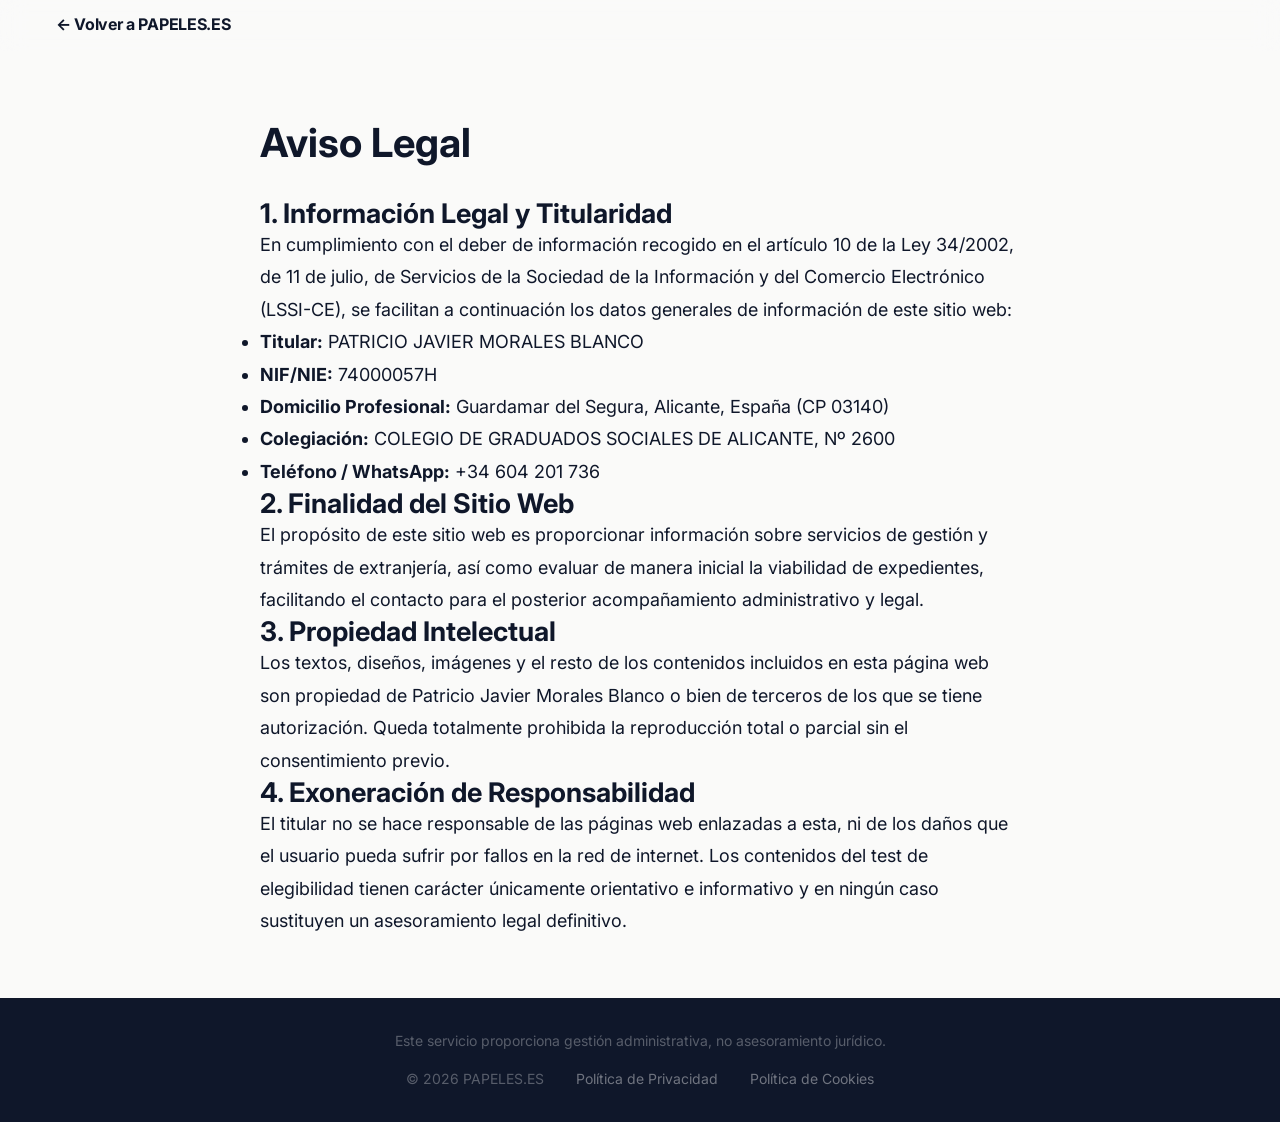
==== aviso-legal.html @ 507f4c93 "Add files via upload" ====
<!DOCTYPE html>
<html lang="es" data-theme="light">
<head>
    <meta charset="UTF-8">
    <meta name="viewport" content="width=device-width, initial-scale=1.0">
    <title>Aviso Legal — PAPELES.ES</title>
    <link rel="preconnect" href="https://fonts.googleapis.com">
    <link rel="preconnect" href="https://fonts.gstatic.com" crossorigin>
    <link href="https://fonts.googleapis.com/css2?family=Inter:wght@300..800&display=swap" rel="stylesheet">
    <link href="https://api.fontshare.com/v2/css?f[]=general-sans@500,600,700&display=swap" rel="stylesheet">
    <link rel="stylesheet" href="./base.css">
    <link rel="stylesheet" href="./style.css">
</head>
<body>
    <header class="header visible">
        <div class="header__inner">
            <a href="./index.html" class="header__logo">
                <span class="header__brand">← Volver a PAPELES.ES</span>
            </a>
        </div>
    </header>

    <main class="legal-page" style="padding: 120px 20px 60px; max-width: 800px; margin: 0 auto;">
        <h1 style="font-size: 2.5rem; margin-bottom: 2rem;">Aviso Legal</h1>
        
        <div class="legal-content" style="line-height: 1.8; color: var(--color-text);">
            <h2>1. Información Legal y Titularidad</h2>
            <p>En cumplimiento con el deber de información recogido en el artículo 10 de la Ley 34/2002, de 11 de julio, de Servicios de la Sociedad de la Información y del Comercio Electrónico (LSSI-CE), se facilitan a continuación los datos generales de información de este sitio web:</p>
            <ul>
                <li><strong>Titular:</strong> PATRICIO JAVIER MORALES BLANCO</li>
                <li><strong>NIF/NIE:</strong> 74000057H</li>
                <li><strong>Domicilio Profesional:</strong> Guardamar del Segura, Alicante, España (CP 03140)</li>
                <li><strong>Colegiación:</strong> COLEGIO DE GRADUADOS SOCIALES DE ALICANTE, Nº 2600</li>
                <li><strong>Teléfono / WhatsApp:</strong> +34 604 201 736</li>
            </ul>

            <h2>2. Finalidad del Sitio Web</h2>
            <p>El propósito de este sitio web es proporcionar información sobre servicios de gestión y trámites de extranjería, así como evaluar de manera inicial la viabilidad de expedientes, facilitando el contacto para el posterior acompañamiento administrativo y legal.</p>

            <h2>3. Propiedad Intelectual</h2>
            <p>Los textos, diseños, imágenes y el resto de los contenidos incluidos en esta página web son propiedad de Patricio Javier Morales Blanco o bien de terceros de los que se tiene autorización. Queda totalmente prohibida la reproducción total o parcial sin el consentimiento previo.</p>

            <h2>4. Exoneración de Responsabilidad</h2>
            <p>El titular no se hace responsable de las páginas web enlazadas a esta, ni de los daños que el usuario pueda sufrir por fallos en la red de internet. Los contenidos del test de elegibilidad tienen carácter únicamente orientativo e informativo y en ningún caso sustituyen un asesoramiento legal definitivo.</p>
        </div>
    </main>

    <footer class="footer" style="text-align: center; padding: 2rem;">
        <p class="footer__disclaimer" style="margin-bottom: 1rem;">Este servicio proporciona gestión administrativa, no asesoramiento jurídico.</p>
        <div class="footer__meta" style="justify-content: center; gap: 2rem;">
            <span>© 2026 PAPELES.ES</span>
            <a href="./politica-privacidad.html">Política de Privacidad</a>
            <a href="./politica-cookies.html">Política de Cookies</a>
        </div>
    </footer>
</body>
</html>
---- base.css ----
/* base.css — Reset and foundations */
*, *::before, *::after { box-sizing: border-box; margin: 0; padding: 0; }

html {
  -moz-text-size-adjust: none;
  -webkit-text-size-adjust: none;
  text-size-adjust: none;
  -webkit-font-smoothing: antialiased;
  -moz-osx-font-smoothing: grayscale;
  text-rendering: optimizeLegibility;
  scroll-behavior: smooth;
  hanging-punctuation: first last;
  scroll-padding-top: 5rem;
}

body {
  min-height: 100dvh;
  line-height: 1.6;
  font-family: var(--font-body, 'Inter', sans-serif);
  font-size: var(--text-base);
  color: var(--color-text);
  background-color: var(--color-bg);
}

img, picture, video, canvas, svg { display: block; max-width: 100%; height: auto; }
ul[role="list"], ol[role="list"] { list-style: none; }
input, button, textarea, select { font: inherit; color: inherit; }

h1, h2, h3, h4, h5, h6 { text-wrap: balance; line-height: 1.15; }
p, li, figcaption { text-wrap: pretty; max-width: 72ch; }

::selection {
  background: oklch(from var(--color-action) l c h / 0.25);
  color: var(--color-text);
}

:focus-visible {
  outline: 2px solid var(--color-action);
  outline-offset: 3px;
  border-radius: var(--radius-sm);
}

@media (prefers-reduced-motion: reduce) {
  *, *::before, *::after {
    animation-duration: 0.01ms !important;
    animation-iteration-count: 1 !important;
    transition-duration: 0.01ms !important;
    scroll-behavior: auto !important;
  }
}

button { cursor: pointer; background: none; border: none; }
table { border-collapse: collapse; width: 100%; }

a, button, [role="button"], [role="link"], input, textarea, select {
  transition: color var(--transition-interactive),
              background var(--transition-interactive),
              border-color var(--transition-interactive),
              box-shadow var(--transition-interactive);
}

.sr-only {
  position: absolute; width: 1px; height: 1px; padding: 0; margin: -1px;
  overflow: hidden; clip: rect(0, 0, 0, 0); white-space: nowrap; border-width: 0;
}
---- style.css ----
/* ============================================
   PAPELES.ES — Design Tokens & Component Styles
   ============================================ */

:root {
  /* Typography */
  --font-display: 'General Sans', 'Inter', sans-serif;
  --font-body: 'Inter', 'Helvetica Neue', sans-serif;

  /* Type Scale */
  --text-xs:   clamp(0.75rem,  0.7rem  + 0.25vw, 0.875rem);
  --text-sm:   clamp(0.875rem, 0.8rem  + 0.35vw, 1rem);
  --text-base: clamp(1rem,     0.95rem + 0.25vw, 1.125rem);
  --text-lg:   clamp(1.125rem, 1rem    + 0.75vw, 1.5rem);
  --text-xl:   clamp(1.5rem,   1.2rem  + 1.25vw, 2.25rem);
  --text-2xl:  clamp(2rem,     1.2rem  + 2.5vw,  3.5rem);
  --text-3xl:  clamp(2.5rem,   1rem    + 4vw,    5rem);

  /* Spacing */
  --space-1:  0.25rem;
  --space-2:  0.5rem;
  --space-3:  0.75rem;
  --space-4:  1rem;
  --space-5:  1.25rem;
  --space-6:  1.5rem;
  --space-8:  2rem;
  --space-10: 2.5rem;
  --space-12: 3rem;
  --space-16: 4rem;
  --space-20: 5rem;
  --space-24: 6rem;
  --space-32: 8rem;

  /* PAPELES.ES Colors — Custom palette */
  --color-bg:              #fafaf9;
  --color-surface:         #ffffff;
  --color-surface-2:       #f1f5f9;
  --color-surface-offset:  #e2e8f0;
  --color-divider:         #cbd5e1;
  --color-border:          #e2e8f0;

  --color-text:            #0f172a;
  --color-text-muted:      #475569;
  --color-text-faint:      #94a3b8;
  --color-text-inverse:    #fafaf9;

  /* Action = Teal */
  --color-action:          #0d9488;
  --color-action-hover:    #0f766e;
  --color-action-active:   #115e59;

  /* Dark navy */
  --color-dark:            #0f172a;
  --color-dark-lighter:    #1e293b;

  /* Urgent/accent */
  --color-urgent:          #ef4444;
  --color-highlight:       #fef3c7;

  /* Radius */
  --radius-sm: 0.375rem;
  --radius-md: 0.5rem;
  --radius-lg: 0.75rem;
  --radius-xl: 1rem;
  --radius-2xl: 1.25rem;
  --radius-full: 9999px;

  /* Transitions */
  --transition-interactive: 180ms cubic-bezier(0.16, 1, 0.3, 1);
  --ease-out: cubic-bezier(0.16, 1, 0.3, 1);

  /* Shadows */
  --shadow-sm: 0 1px 2px rgba(15, 23, 42, 0.06);
  --shadow-md: 0 4px 12px rgba(15, 23, 42, 0.08);
  --shadow-lg: 0 12px 32px rgba(15, 23, 42, 0.12);
  --shadow-xl: 0 20px 48px rgba(15, 23, 42, 0.16);

  /* Content widths */
  --content-narrow: 640px;
  --content-default: 960px;
  --content-wide: 1200px;
}

/* ============================================
   LANGUAGE SELECTOR
   ============================================ */
.lang-selector {
  position: fixed;
  inset: 0;
  z-index: 1000;
  background: var(--color-bg);
  display: flex;
  align-items: center;
  justify-content: center;
  opacity: 1;
  transition: opacity 0.4s var(--ease-out), visibility 0.4s;
}

.lang-selector.hidden {
  opacity: 0;
  visibility: hidden;
  pointer-events: none;
}

.lang-selector__inner {
  text-align: center;
  padding: var(--space-8);
  max-width: 480px;
  width: 100%;
}

.lang-selector__logo {
  display: flex;
  align-items: center;
  justify-content: center;
  gap: var(--space-3);
  margin-bottom: var(--space-8);
}

.lang-selector__brand {
  font-family: var(--font-display);
  font-weight: 700;
  font-size: var(--text-xl);
  color: var(--color-dark);
  letter-spacing: -0.02em;
}

.lang-selector__subtitle {
  color: var(--color-text-muted);
  font-size: var(--text-sm);
  margin-bottom: var(--space-8);
  line-height: 1.6;
}

.lang-selector__buttons {
  display: flex;
  flex-direction: column;
  gap: var(--space-3);
}

.lang-btn {
  display: flex;
  align-items: center;
  gap: var(--space-4);
  padding: var(--space-4) var(--space-6);
  border: 2px solid var(--color-border);
  border-radius: var(--radius-xl);
  background: var(--color-surface);
  font-size: var(--text-lg);
  font-weight: 500;
  color: var(--color-text);
  cursor: pointer;
  transition: all var(--transition-interactive);
  width: 100%;
}

.lang-btn:hover {
  border-color: var(--color-action);
  background: rgba(13, 148, 136, 0.04);
  transform: translateY(-2px);
  box-shadow: var(--shadow-md);
}

.lang-btn:active {
  transform: translateY(0);
}

.lang-btn__flag {
  font-size: 1.5rem;
  line-height: 1;
}

.lang-btn__label {
  font-family: var(--font-display);
}

/* ============================================
   HEADER
   ============================================ */
.header {
  position: fixed;
  top: 0;
  left: 0;
  right: 0;
  z-index: 100;
  background: rgba(250, 250, 249, 0.85);
  backdrop-filter: blur(12px);
  -webkit-backdrop-filter: blur(12px);
  border-bottom: 1px solid transparent;
  transition: border-color 0.3s, background 0.3s;
  display: none; /* hidden until language selected */
}

.header.visible {
  display: block;
}

.header.scrolled {
  border-bottom-color: var(--color-border);
  background: rgba(250, 250, 249, 0.95);
}

.header__inner {
  max-width: var(--content-wide);
  margin: 0 auto;
  padding: var(--space-3) var(--space-4);
  display: flex;
  align-items: center;
  justify-content: space-between;
  gap: var(--space-4);
}

.header__logo {
  display: flex;
  align-items: center;
  gap: var(--space-2);
  text-decoration: none;
  color: var(--color-dark);
  flex-shrink: 0;
}

.header__logo-icon {
  color: var(--color-action);
}

.header__brand {
  font-family: var(--font-display);
  font-weight: 700;
  font-size: var(--text-sm);
  letter-spacing: -0.02em;
}

.header__nav {
  display: none;
  align-items: center;
  gap: var(--space-6);
}

@media (min-width: 768px) {
  .header__nav {
    display: flex;
  }
}

.nav-link {
  font-size: var(--text-sm);
  font-weight: 500;
  color: var(--color-text-muted);
  text-decoration: none;
  padding: var(--space-2) 0;
  position: relative;
}

.nav-link:hover {
  color: var(--color-text);
}

.nav-link--cta {
  background: var(--color-action);
  color: var(--color-text-inverse) !important;
  padding: var(--space-2) var(--space-4);
  border-radius: var(--radius-full);
  font-weight: 600;
}

.nav-link--cta:hover {
  background: var(--color-action-hover);
}

.header__actions {
  display: flex;
  align-items: center;
  gap: var(--space-3);
}

.lang-switch {
  display: flex;
  background: var(--color-surface-2);
  border-radius: var(--radius-full);
  padding: 2px;
  gap: 2px;
}

.lang-switch__btn {
  font-size: var(--text-xs);
  font-weight: 600;
  padding: var(--space-1) var(--space-2);
  border-radius: var(--radius-full);
  color: var(--color-text-muted);
  transition: all var(--transition-interactive);
  min-width: 36px;
  text-align: center;
}

.lang-switch__btn.active {
  background: var(--color-action);
  color: var(--color-text-inverse);
}

.lang-switch__btn:hover:not(.active) {
  color: var(--color-text);
  background: var(--color-surface);
}

.mobile-menu-btn {
  display: flex;
  padding: var(--space-2);
  color: var(--color-text);
}

@media (min-width: 768px) {
  .mobile-menu-btn {
    display: none;
  }
}

.mobile-nav {
  display: none;
  flex-direction: column;
  padding: var(--space-4);
  gap: var(--space-2);
  border-top: 1px solid var(--color-border);
  background: var(--color-bg);
}

.mobile-nav.open {
  display: flex;
}

.mobile-nav__link {
  display: block;
  padding: var(--space-3) var(--space-4);
  font-size: var(--text-base);
  font-weight: 500;
  color: var(--color-text);
  text-decoration: none;
  border-radius: var(--radius-lg);
}

.mobile-nav__link:hover,
.mobile-nav__link:active {
  background: var(--color-surface-2);
}

.mobile-nav__link--cta {
  background: var(--color-action);
  color: var(--color-text-inverse);
  text-align: center;
  font-weight: 600;
  margin-top: var(--space-2);
}

.mobile-nav__link--cta:hover,
.mobile-nav__link--cta:active {
  background: var(--color-action-hover);
  color: var(--color-text-inverse);
}

/* ============================================
   HERO
   ============================================ */
.hero {
  position: relative;
  padding: calc(var(--space-32) + 2rem) var(--space-4) var(--space-16);
  overflow: hidden;
  background: linear-gradient(135deg, #0f172a 0%, #1e293b 50%, #0f172a 100%);
  color: var(--color-text-inverse);
  min-height: 90vh;
  display: flex;
  align-items: center;
}

.hero__bg {
  position: absolute;
  inset: 0;
  pointer-events: none;
}

.hero__pattern {
  position: absolute;
  inset: 0;
  background-image:
    radial-gradient(circle at 20% 50%, rgba(13, 148, 136, 0.15) 0%, transparent 50%),
    radial-gradient(circle at 80% 20%, rgba(13, 148, 136, 0.1) 0%, transparent 40%),
    radial-gradient(circle at 60% 80%, rgba(13, 148, 136, 0.08) 0%, transparent 40%);
}

.hero__pattern::before {
  content: '';
  position: absolute;
  inset: 0;
  background-image: url("data:image/svg+xml,%3Csvg width='60' height='60' viewBox='0 0 60 60' xmlns='http://www.w3.org/2000/svg'%3E%3Cg fill='none' fill-rule='evenodd'%3E%3Cg fill='%230d9488' fill-opacity='0.06'%3E%3Ccircle cx='30' cy='30' r='1.5'/%3E%3C/g%3E%3C/g%3E%3C/svg%3E");
}

.hero__content {
  position: relative;
  z-index: 1;
  max-width: var(--content-default);
  margin: 0 auto;
  text-align: center;
}

.hero__badge {
  margin-bottom: var(--space-6);
}

.badge {
  display: inline-block;
  font-size: var(--text-sm);
  font-weight: 600;
  padding: var(--space-2) var(--space-4);
  border-radius: var(--radius-full);
  background: rgba(13, 148, 136, 0.15);
  color: #5eead4;
  border: 1px solid rgba(13, 148, 136, 0.3);
}

.badge--urgent {
  background: rgba(239, 68, 68, 0.15);
  color: #fca5a5;
  border-color: rgba(239, 68, 68, 0.3);
  animation: pulse-badge 2s ease-in-out infinite;
}

@keyframes pulse-badge {
  0%, 100% { opacity: 1; }
  50% { opacity: 0.75; }
}

.hero__title {
  font-family: var(--font-display);
  font-size: var(--text-3xl);
  font-weight: 700;
  line-height: 1.1;
  letter-spacing: -0.03em;
  margin-bottom: var(--space-6);
  max-width: 18ch;
  margin-inline: auto;
}

.hero__subtitle {
  font-size: var(--text-lg);
  color: rgba(255, 255, 255, 0.7);
  max-width: 48ch;
  margin: 0 auto var(--space-8);
  line-height: 1.6;
}

.hero__cta {
  display: flex;
  flex-wrap: wrap;
  gap: var(--space-3);
  justify-content: center;
  margin-bottom: var(--space-10);
}

.hero__trust {
  display: flex;
  flex-wrap: wrap;
  gap: var(--space-6);
  justify-content: center;
  padding-top: var(--space-6);
  border-top: 1px solid rgba(255, 255, 255, 0.1);
}

.hero__trust-item {
  display: flex;
  align-items: center;
  gap: var(--space-2);
  font-size: var(--text-sm);
  color: rgba(255, 255, 255, 0.6);
}

.hero__trust-item svg {
  color: var(--color-action);
  flex-shrink: 0;
}

/* ============================================
   BUTTONS
   ============================================ */
.btn {
  display: inline-flex;
  align-items: center;
  justify-content: center;
  gap: var(--space-2);
  padding: var(--space-3) var(--space-6);
  font-family: var(--font-body);
  font-size: var(--text-sm);
  font-weight: 600;
  text-decoration: none;
  border-radius: var(--radius-full);
  border: 2px solid transparent;
  cursor: pointer;
  transition: all var(--transition-interactive);
  white-space: nowrap;
}

.btn--primary {
  background: var(--color-action);
  color: var(--color-text-inverse);
}

.btn--primary:hover {
  background: var(--color-action-hover);
  transform: translateY(-1px);
  box-shadow: 0 8px 24px rgba(13, 148, 136, 0.3);
}

.btn--primary:active {
  transform: translateY(0);
  box-shadow: none;
}

.btn--ghost {
  background: transparent;
  color: rgba(255, 255, 255, 0.9);
  border-color: rgba(255, 255, 255, 0.2);
}

.btn--ghost:hover {
  background: rgba(255, 255, 255, 0.1);
  border-color: rgba(255, 255, 255, 0.4);
}

.btn--outline {
  background: transparent;
  color: var(--color-action);
  border-color: var(--color-action);
}

.btn--outline:hover {
  background: var(--color-action);
  color: var(--color-text-inverse);
}

.btn--full {
  width: 100%;
}

.btn--lg {
  padding: var(--space-4) var(--space-8);
  font-size: var(--text-base);
}

.btn--sm {
  padding: var(--space-2) var(--space-4);
  font-size: var(--text-xs);
}

/* ============================================
   SHARED SECTION STYLES
   ============================================ */
.container {
  max-width: var(--content-wide);
  margin: 0 auto;
  padding-inline: var(--space-4);
}

@media (min-width: 768px) {
  .container {
    padding-inline: var(--space-8);
  }
}

section {
  padding-block: clamp(var(--space-12), 6vw, var(--space-24));
}

.section-header {
  text-align: center;
  margin-bottom: clamp(var(--space-8), 4vw, var(--space-16));
}

.section-label {
  display: inline-block;
  font-size: var(--text-xs);
  font-weight: 700;
  text-transform: uppercase;
  letter-spacing: 0.1em;
  color: var(--color-action);
  margin-bottom: var(--space-3);
}

.section-title {
  font-family: var(--font-display);
  font-size: var(--text-2xl);
  font-weight: 700;
  color: var(--color-text);
  letter-spacing: -0.02em;
  margin-bottom: var(--space-4);
}

.section-desc {
  font-size: var(--text-base);
  color: var(--color-text-muted);
  max-width: 50ch;
  margin-inline: auto;
}

/* ============================================
   SERVICES
   ============================================ */
.services {
  background: var(--color-bg);
}

.services__grid {
  display: grid;
  grid-template-columns: repeat(auto-fill, minmax(min(280px, 100%), 1fr));
  gap: var(--space-4);
}

.service-card {
  background: var(--color-surface);
  border: 1px solid var(--color-border);
  border-radius: var(--radius-xl);
  padding: var(--space-6);
  transition: all var(--transition-interactive);
  position: relative;
  overflow: hidden;
}

.service-card:hover {
  border-color: var(--color-action);
  transform: translateY(-2px);
  box-shadow: var(--shadow-md);
}

.service-card--highlighted {
  border-color: var(--color-action);
  background: linear-gradient(135deg, rgba(13, 148, 136, 0.03), rgba(13, 148, 136, 0.08));
}

.service-card--highlighted::before {
  content: '';
  position: absolute;
  top: 0;
  left: 0;
  right: 0;
  height: 3px;
  background: var(--color-action);
}

.service-card__badge {
  position: absolute;
  top: var(--space-3);
  right: var(--space-3);
  font-size: var(--text-xs);
  font-weight: 700;
  padding: var(--space-1) var(--space-3);
  border-radius: var(--radius-full);
  background: var(--color-urgent);
  color: white;
  text-transform: uppercase;
  letter-spacing: 0.05em;
}

.service-card__icon {
  width: 48px;
  height: 48px;
  border-radius: var(--radius-lg);
  background: rgba(13, 148, 136, 0.1);
  display: flex;
  align-items: center;
  justify-content: center;
  margin-bottom: var(--space-4);
  color: var(--color-action);
}

.service-card__title {
  font-family: var(--font-display);
  font-size: var(--text-lg);
  font-weight: 600;
  color: var(--color-text);
  margin-bottom: var(--space-2);
}

.service-card__desc {
  font-size: var(--text-sm);
  color: var(--color-text-muted);
  margin-bottom: var(--space-4);
}

.service-card__link {
  font-size: var(--text-sm);
  font-weight: 600;
  color: var(--color-action);
  text-decoration: none;
  display: inline-flex;
  align-items: center;
  gap: var(--space-1);
}

.service-card__link:hover {
  text-decoration: underline;
}

/* ============================================
   HOW IT WORKS
   ============================================ */
.how-it-works {
  background: var(--color-surface-2);
}

.steps {
  display: flex;
  flex-direction: column;
  align-items: center;
  gap: var(--space-6);
}

@media (min-width: 768px) {
  .steps {
    flex-direction: row;
    align-items: flex-start;
    justify-content: center;
    gap: var(--space-4);
  }
}

.step {
  text-align: center;
  max-width: 280px;
  flex: 1;
}

.step__number {
  display: inline-flex;
  align-items: center;
  justify-content: center;
  width: 36px;
  height: 36px;
  border-radius: var(--radius-full);
  background: var(--color-action);
  color: var(--color-text-inverse);
  font-weight: 700;
  font-size: var(--text-sm);
  margin-bottom: var(--space-4);
}

.step__icon {
  color: var(--color-action);
  margin-bottom: var(--space-4);
  display: flex;
  justify-content: center;
}

.step__title {
  font-family: var(--font-display);
  font-size: var(--text-lg);
  font-weight: 600;
  margin-bottom: var(--space-2);
}

.step__desc {
  font-size: var(--text-sm);
  color: var(--color-text-muted);
}

.step__connector {
  display: none;
  align-items: center;
  padding-top: var(--space-16);
  color: var(--color-text-faint);
}

@media (min-width: 768px) {
  .step__connector {
    display: flex;
  }
}

/* ============================================
   PRICING
   ============================================ */
.pricing {
  background: var(--color-bg);
}

.pricing__grid {
  display: grid;
  grid-template-columns: 1fr;
  gap: var(--space-4);
  max-width: 960px;
  margin: 0 auto;
}

@media (min-width: 768px) {
  .pricing__grid {
    grid-template-columns: repeat(3, 1fr);
    align-items: start;
  }
}

.pricing-card {
  background: var(--color-surface);
  border: 1px solid var(--color-border);
  border-radius: var(--radius-2xl);
  padding: var(--space-6);
  position: relative;
  transition: all var(--transition-interactive);
}

.pricing-card:hover {
  box-shadow: var(--shadow-md);
}

.pricing-card--popular {
  border-color: var(--color-action);
  border-width: 2px;
  box-shadow: var(--shadow-lg);
  position: relative;
}

@media (min-width: 768px) {
  .pricing-card--popular {
    transform: scale(1.05);
    z-index: 1;
  }
}

.pricing-card__badge {
  position: absolute;
  top: -14px;
  left: 50%;
  transform: translateX(-50%);
  background: var(--color-action);
  color: var(--color-text-inverse);
  font-size: var(--text-xs);
  font-weight: 700;
  padding: var(--space-1) var(--space-4);
  border-radius: var(--radius-full);
  white-space: nowrap;
}

.pricing-card__header {
  text-align: center;
  margin-bottom: var(--space-6);
  padding-bottom: var(--space-6);
  border-bottom: 1px solid var(--color-border);
}

.pricing-card__name {
  font-family: var(--font-display);
  font-size: var(--text-lg);
  font-weight: 600;
  margin-bottom: var(--space-3);
}

.pricing-card__price {
  font-family: var(--font-display);
  font-size: var(--text-2xl);
  font-weight: 700;
  color: var(--color-text);
  letter-spacing: -0.03em;
}

.pricing-card__period {
  font-size: var(--text-xs);
  color: var(--color-text-muted);
  margin-top: var(--space-1);
}

.pricing-card__features {
  list-style: none;
  padding: 0;
  margin-bottom: var(--space-6);
  display: flex;
  flex-direction: column;
  gap: var(--space-3);
}

.pricing-card__features li {
  font-size: var(--text-sm);
  color: var(--color-text-muted);
  padding-left: var(--space-1);
}

/* ============================================
   TRUST
   ============================================ */
.trust {
  background: var(--color-surface-2);
}

.trust__grid {
  display: grid;
  grid-template-columns: repeat(2, 1fr);
  gap: var(--space-4);
}

@media (min-width: 768px) {
  .trust__grid {
    grid-template-columns: repeat(4, 1fr);
  }
}

.trust-card {
  background: var(--color-surface);
  border: 1px solid var(--color-border);
  border-radius: var(--radius-xl);
  padding: var(--space-6);
  text-align: center;
  display: flex;
  flex-direction: column;
  align-items: center;
  gap: var(--space-3);
}

.trust-card__icon {
  color: var(--color-action);
}

.trust-card__number {
  font-family: var(--font-display);
  font-size: var(--text-2xl);
  font-weight: 700;
  color: var(--color-action);
  tabular-nums: all;
  font-variant-numeric: tabular-nums;
}

.trust-card__label {
  font-size: var(--text-sm);
  color: var(--color-text-muted);
}

.trust-card__text {
  font-size: var(--text-sm);
  font-weight: 600;
  color: var(--color-text);
}

.trust-card__rating {
  font-size: var(--text-lg);
  color: #f59e0b;
  font-weight: 600;
}

.trust-card__rating span {
  color: var(--color-text);
  font-size: var(--text-sm);
}

/* ============================================
   FAQ
   ============================================ */
.faq {
  background: var(--color-bg);
}

.faq__list {
  max-width: var(--content-narrow);
  margin: 0 auto;
  display: flex;
  flex-direction: column;
  gap: var(--space-2);
}

.faq-item {
  border: 1px solid var(--color-border);
  border-radius: var(--radius-lg);
  overflow: hidden;
  transition: all var(--transition-interactive);
}

.faq-item:hover {
  border-color: var(--color-action);
}

.faq-item__question {
  width: 100%;
  padding: var(--space-4) var(--space-5);
  display: flex;
  align-items: center;
  justify-content: space-between;
  gap: var(--space-3);
  font-size: var(--text-base);
  font-weight: 600;
  color: var(--color-text);
  text-align: left;
  cursor: pointer;
  background: var(--color-surface);
}

.faq-item__question:hover {
  background: var(--color-surface-2);
}

.faq-item__icon {
  flex-shrink: 0;
  width: 20px;
  height: 20px;
  transition: transform 0.3s var(--ease-out);
  color: var(--color-text-muted);
}

.faq-item.open .faq-item__icon {
  transform: rotate(45deg);
}

.faq-item__answer {
  max-height: 0;
  overflow: hidden;
  transition: max-height 0.3s var(--ease-out), padding 0.3s var(--ease-out);
}

.faq-item.open .faq-item__answer {
  max-height: 300px;
}

.faq-item__answer-inner {
  padding: 0 var(--space-5) var(--space-5);
  font-size: var(--text-sm);
  color: var(--color-text-muted);
  line-height: 1.7;
}

/* ============================================
   ELIGIBILITY FUNNEL
   ============================================ */
.eligibility {
  background: var(--color-surface-2);
}

.funnel {
  max-width: var(--content-narrow);
  margin: 0 auto;
  background: var(--color-surface);
  border: 1px solid var(--color-border);
  border-radius: var(--radius-2xl);
  padding: var(--space-6);
  box-shadow: var(--shadow-md);
}

.funnel__progress {
  height: 6px;
  background: var(--color-surface-2);
  border-radius: var(--radius-full);
  margin-bottom: var(--space-6);
  overflow: hidden;
}

.funnel__bar {
  height: 100%;
  background: var(--color-action);
  border-radius: var(--radius-full);
  width: 0%;
  transition: width 0.5s var(--ease-out);
}

.funnel__content {
  min-height: 300px;
}

.funnel-step {
  animation: fadeIn 0.4s var(--ease-out);
}

@keyframes fadeIn {
  from { opacity: 0; transform: translateY(8px); }
  to { opacity: 1; transform: translateY(0); }
}

.funnel-step__question {
  font-family: var(--font-display);
  font-size: var(--text-xl);
  font-weight: 600;
  color: var(--color-text);
  margin-bottom: var(--space-6);
  line-height: 1.3;
}

.funnel-step__options {
  display: flex;
  flex-direction: column;
  gap: var(--space-3);
}

.funnel-option {
  display: flex;
  align-items: center;
  gap: var(--space-3);
  padding: var(--space-4);
  border: 2px solid var(--color-border);
  border-radius: var(--radius-lg);
  cursor: pointer;
  font-size: var(--text-base);
  font-weight: 500;
  color: var(--color-text);
  transition: all var(--transition-interactive);
  background: var(--color-surface);
}

.funnel-option:hover {
  border-color: var(--color-action);
  background: rgba(13, 148, 136, 0.03);
}

.funnel-option:active {
  transform: scale(0.99);
}

.funnel-option__radio {
  width: 22px;
  height: 22px;
  border-radius: var(--radius-full);
  border: 2px solid var(--color-border);
  flex-shrink: 0;
  position: relative;
  transition: all var(--transition-interactive);
}

.funnel-option:hover .funnel-option__radio {
  border-color: var(--color-action);
}

/* Result screen */
.funnel-result {
  text-align: center;
  animation: fadeIn 0.4s var(--ease-out);
}

.funnel-result__icon {
  width: 64px;
  height: 64px;
  border-radius: var(--radius-full);
  background: rgba(13, 148, 136, 0.1);
  display: flex;
  align-items: center;
  justify-content: center;
  margin: 0 auto var(--space-4);
  color: var(--color-action);
}

.funnel-result__title {
  font-family: var(--font-display);
  font-size: var(--text-xl);
  font-weight: 700;
  color: var(--color-text);
  margin-bottom: var(--space-2);
}

.funnel-result__type {
  font-size: var(--text-lg);
  font-weight: 600;
  color: var(--color-action);
  margin-bottom: var(--space-4);
}

.funnel-result__desc {
  font-size: var(--text-sm);
  color: var(--color-text-muted);
  margin-bottom: var(--space-6);
  max-width: 48ch;
  margin-inline: auto;
}

.funnel-result__checklist {
  text-align: left;
  background: var(--color-surface-2);
  border-radius: var(--radius-lg);
  padding: var(--space-4);
  margin-bottom: var(--space-6);
}

.funnel-result__checklist h4 {
  font-size: var(--text-sm);
  font-weight: 700;
  margin-bottom: var(--space-3);
  color: var(--color-text);
}

.funnel-result__checklist ul {
  list-style: none;
  padding: 0;
  display: flex;
  flex-direction: column;
  gap: var(--space-2);
}

.funnel-result__checklist li {
  font-size: var(--text-sm);
  color: var(--color-text-muted);
  padding-left: var(--space-5);
  position: relative;
}

.funnel-result__checklist li::before {
  content: '☐';
  position: absolute;
  left: 0;
  color: var(--color-action);
}

.funnel-result__actions {
  display: flex;
  flex-direction: column;
  gap: var(--space-3);
  align-items: center;
}

.funnel-restart {
  font-size: var(--text-sm);
  color: var(--color-text-muted);
  text-decoration: underline;
  cursor: pointer;
  background: none;
  border: none;
  margin-top: var(--space-2);
}

/* Email capture */
.email-capture {
  display: flex;
  flex-direction: column;
  gap: var(--space-3);
  align-items: center;
  margin-top: var(--space-4);
}

.email-capture input {
  width: 100%;
  max-width: 300px;
  padding: var(--space-3) var(--space-4);
  border: 2px solid var(--color-border);
  border-radius: var(--radius-lg);
  font-size: var(--text-base);
  background: var(--color-surface);
}

.email-capture input:focus {
  border-color: var(--color-action);
  outline: none;
  box-shadow: 0 0 0 3px rgba(13, 148, 136, 0.15);
}

/* ============================================
   FOOTER
   ============================================ */
.footer {
  background: var(--color-dark);
  color: rgba(255, 255, 255, 0.7);
  padding: var(--space-12) 0 var(--space-6);
}

.footer__top {
  display: flex;
  flex-direction: column;
  gap: var(--space-8);
  padding-bottom: var(--space-8);
  border-bottom: 1px solid rgba(255, 255, 255, 0.1);
  margin-bottom: var(--space-6);
}

@media (min-width: 768px) {
  .footer__top {
    flex-direction: row;
    justify-content: space-between;
  }
}

.footer__logo {
  display: flex;
  align-items: center;
  gap: var(--space-2);
  color: white;
}

.footer__logo span {
  font-family: var(--font-display);
  font-weight: 700;
  font-size: var(--text-sm);
}

.footer__tagline {
  font-size: var(--text-sm);
  color: rgba(255, 255, 255, 0.5);
  margin-top: var(--space-2);
}

.footer__links {
  display: flex;
  gap: var(--space-12);
}

.footer__col {
  display: flex;
  flex-direction: column;
  gap: var(--space-2);
}

.footer__col h4 {
  font-size: var(--text-xs);
  font-weight: 700;
  text-transform: uppercase;
  letter-spacing: 0.1em;
  color: rgba(255, 255, 255, 0.4);
  margin-bottom: var(--space-2);
}

.footer__col a {
  font-size: var(--text-sm);
  color: rgba(255, 255, 255, 0.6);
  text-decoration: none;
  transition: color var(--transition-interactive);
}

.footer__col a:hover {
  color: white;
}

.footer__bottom {
  display: flex;
  flex-direction: column;
  gap: var(--space-4);
}

.footer__disclaimer {
  font-size: var(--text-xs);
  color: rgba(255, 255, 255, 0.3);
  line-height: 1.6;
  max-width: 100%;
}

.footer__meta {
  display: flex;
  flex-wrap: wrap;
  gap: var(--space-4);
  font-size: var(--text-xs);
  color: rgba(255, 255, 255, 0.3);
}

.footer__meta a {
  color: rgba(255, 255, 255, 0.4);
  text-decoration: none;
}

.footer__meta a:hover {
  color: var(--color-action);
}

/* ============================================
   SCROLL ANIMATIONS
   ============================================ */
.fade-in {
  opacity: 1;
}

@supports (animation-timeline: scroll()) {
  .fade-in {
    opacity: 0;
    animation: revealFade linear both;
    animation-timeline: view();
    animation-range: entry 0% entry 35%;
  }
}

@keyframes revealFade {
  to { opacity: 1; }
}

/* Fallback for browsers without scroll-driven animations */
@supports not (animation-timeline: scroll()) {
  .fade-in {
    opacity: 0;
    transition: opacity 0.6s var(--ease-out);
  }
  .fade-in.visible {
    opacity: 1;
  }
}

/* ============================================
   UTILITIES
   ============================================ */
.visually-hidden {
  position: absolute;
  width: 1px;
  height: 1px;
  padding: 0;
  margin: -1px;
  overflow: hidden;
  clip: rect(0, 0, 0, 0);
  white-space: nowrap;
  border: 0;
}
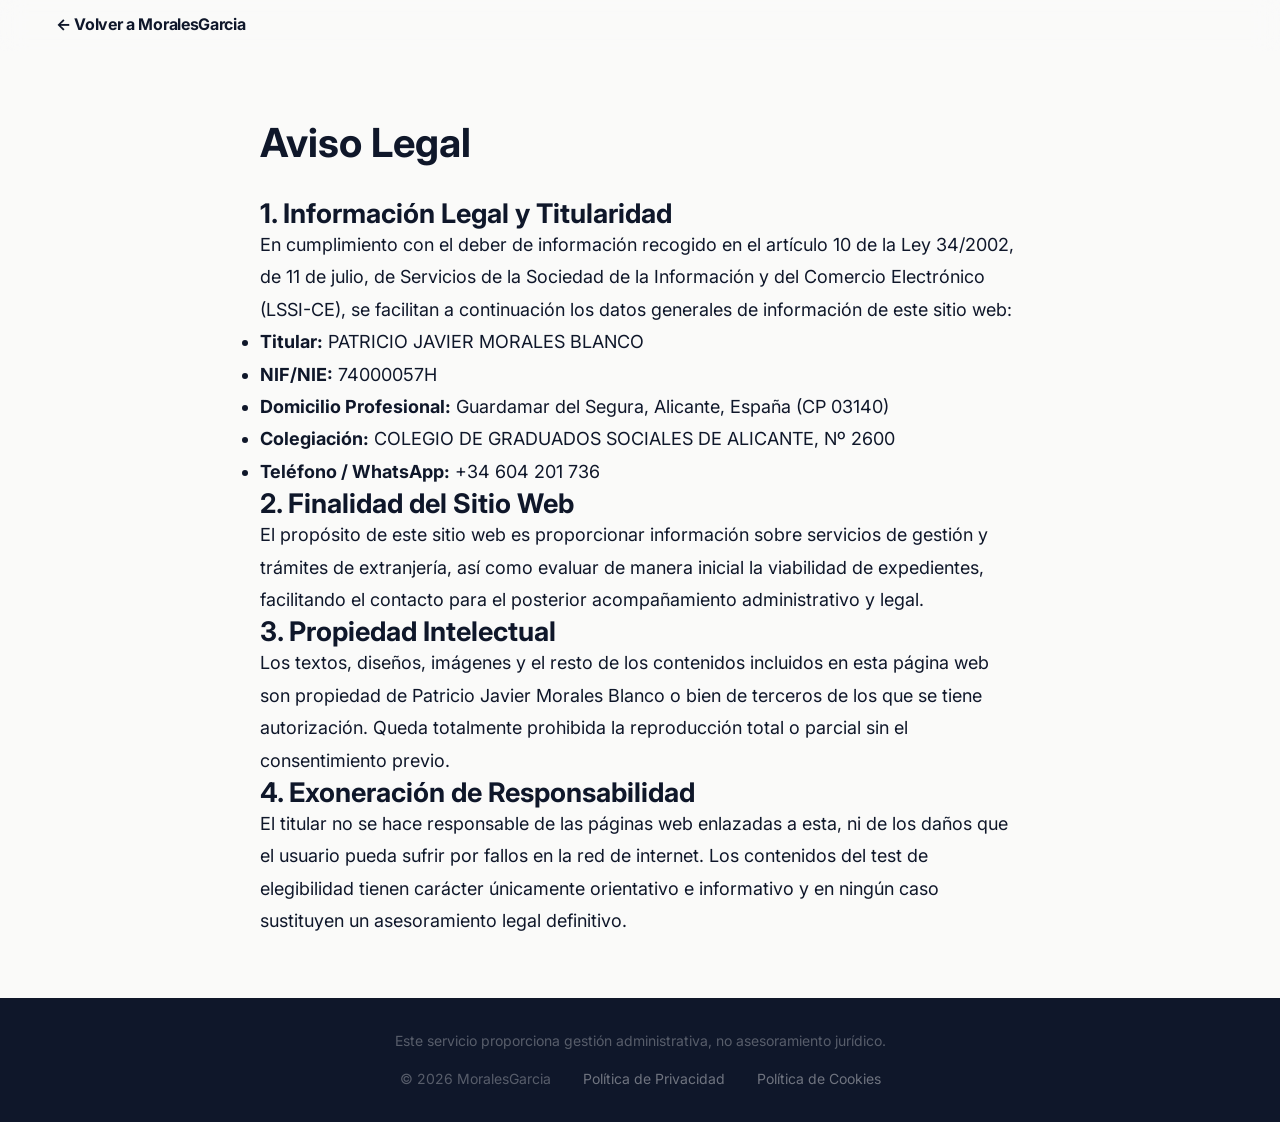
==== commit dcd86c61: "feat: update website content and legal pages" ====
--- a/aviso-legal.html
+++ b/aviso-legal.html
@@ -3,7 +3,7 @@
 <head>
     <meta charset="UTF-8">
     <meta name="viewport" content="width=device-width, initial-scale=1.0">
-    <title>Aviso Legal — PAPELES.ES</title>
+    <title>Aviso Legal — MoralesGarcia</title>
     <link rel="preconnect" href="https://fonts.googleapis.com">
     <link rel="preconnect" href="https://fonts.gstatic.com" crossorigin>
     <link href="https://fonts.googleapis.com/css2?family=Inter:wght@300..800&display=swap" rel="stylesheet">
@@ -15,7 +15,7 @@
     <header class="header visible">
         <div class="header__inner">
             <a href="./index.html" class="header__logo">
-                <span class="header__brand">← Volver a PAPELES.ES</span>
+                <span class="header__brand">← Volver a MoralesGarcia</span>
             </a>
         </div>
     </header>
@@ -48,7 +48,7 @@
     <footer class="footer" style="text-align: center; padding: 2rem;">
         <p class="footer__disclaimer" style="margin-bottom: 1rem;">Este servicio proporciona gestión administrativa, no asesoramiento jurídico.</p>
         <div class="footer__meta" style="justify-content: center; gap: 2rem;">
-            <span>© 2026 PAPELES.ES</span>
+            <span>© 2026 MoralesGarcia</span>
             <a href="./politica-privacidad.html">Política de Privacidad</a>
             <a href="./politica-cookies.html">Política de Cookies</a>
         </div>
--- a/style.css
+++ b/style.css
@@ -1,5 +1,5 @@
 /* ============================================
-   PAPELES.ES — Design Tokens & Component Styles
+   MoralesGarcia — Design Tokens & Component Styles
    ============================================ */
 
 :root {
@@ -31,7 +31,7 @@
   --space-24: 6rem;
   --space-32: 8rem;
 
-  /* PAPELES.ES Colors — Custom palette */
+  /* MoralesGarcia Colors — Custom palette */
   --color-bg:              #fafaf9;
   --color-surface:         #ffffff;
   --color-surface-2:       #f1f5f9;
